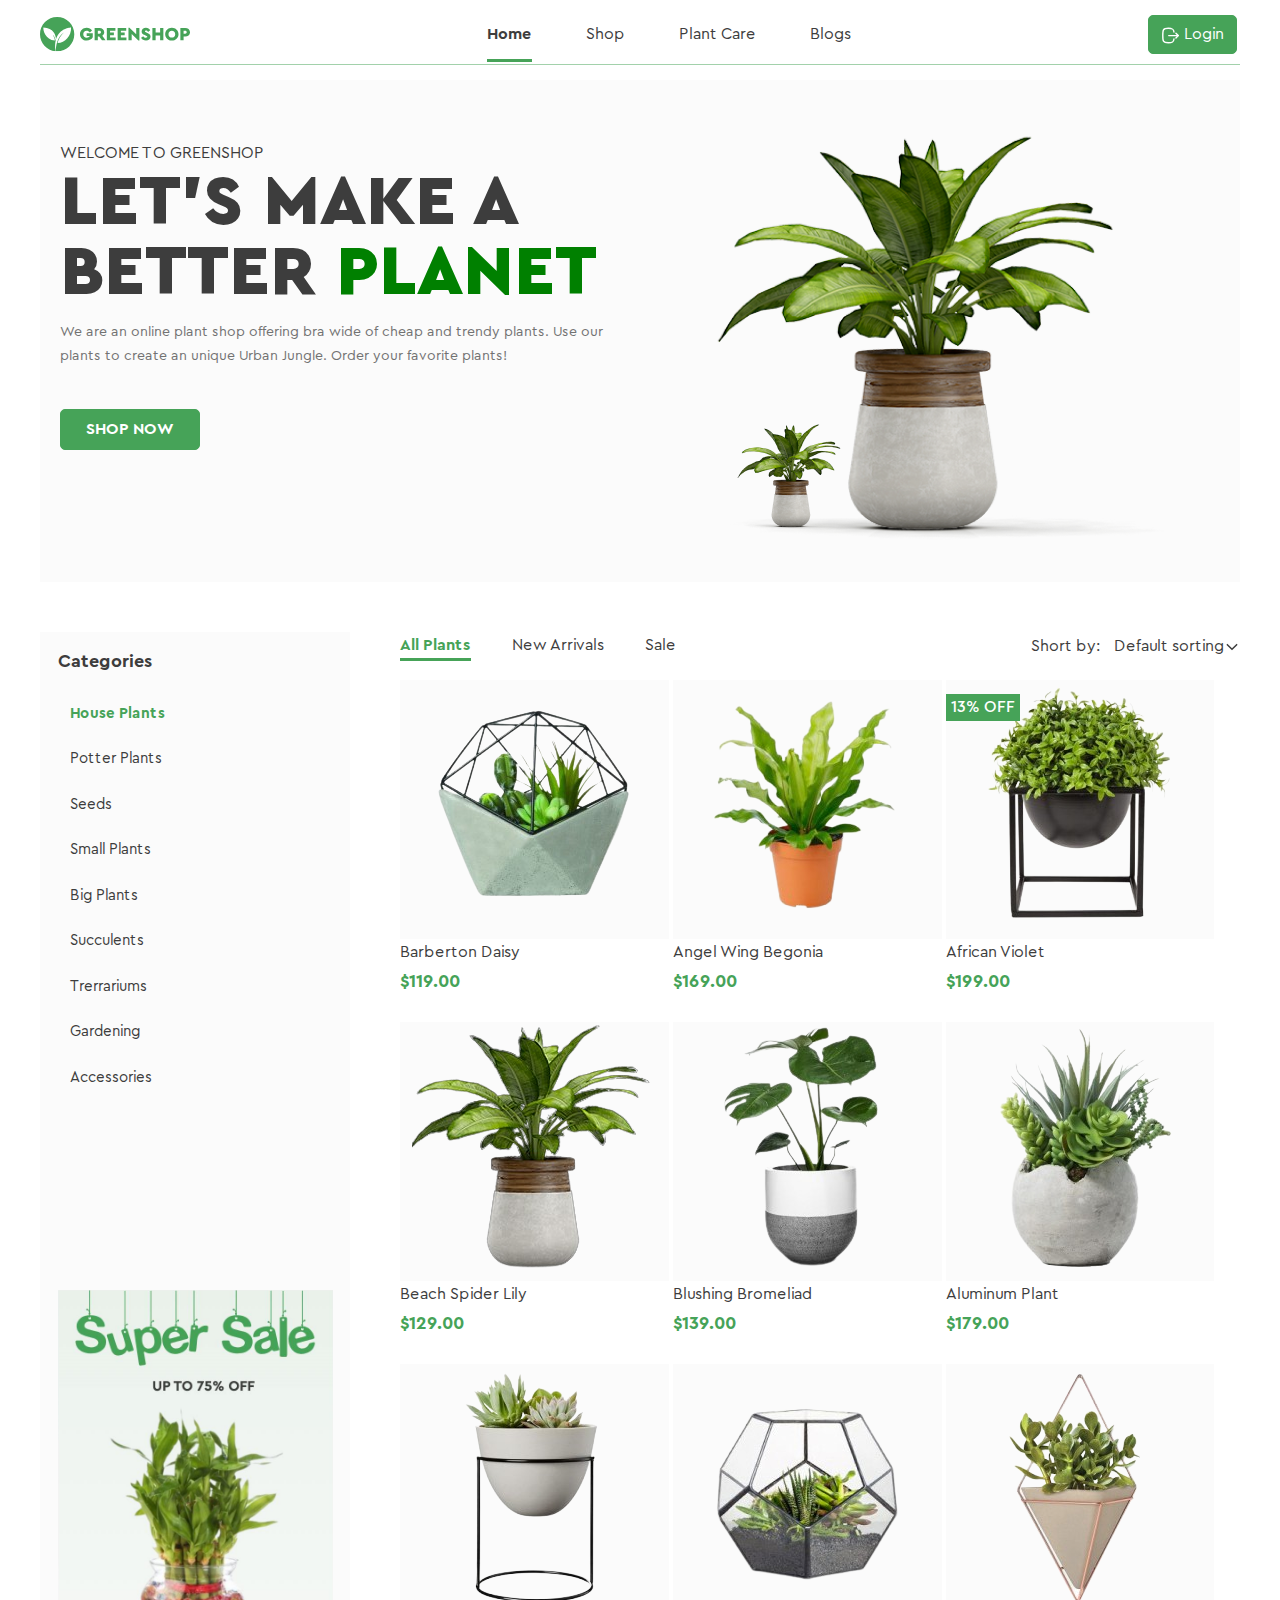
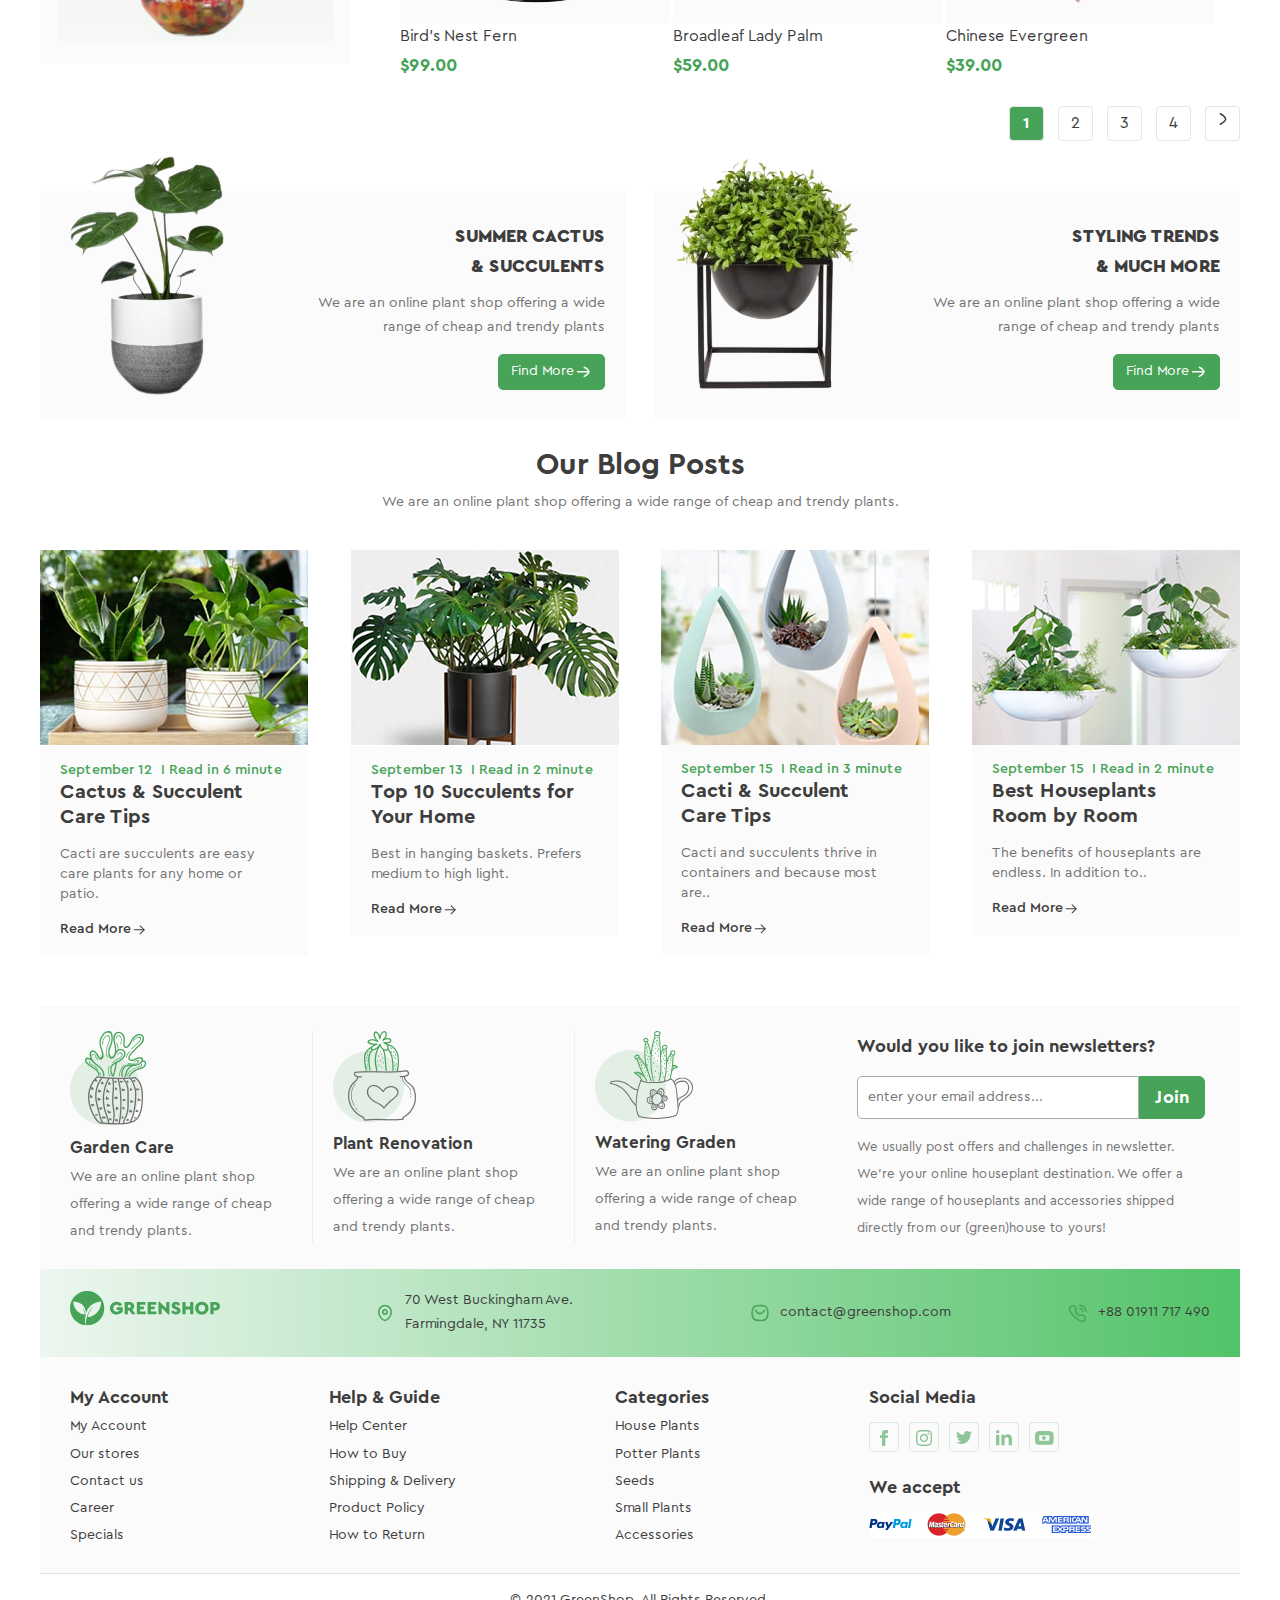
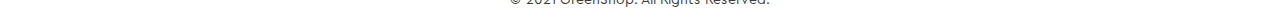
==== index.html @ d32ff9e6 "add footer" ====
<!DOCTYPE html>
<html lang="en">

<head>
    <meta charset="UTF-8" />
    <meta name="viewport" content="width=device-width, initial-scale=1.0" />
    <link rel="stylesheet" href="styles/reset.css">
    <link rel="stylesheet" href="styles/style.css">
    <title>Greenshop</title>
</head>

<body>
    <header class="header">
        <div class="container">
            <strong class="logo">
                <a href="/index.html"> <img src="/images/logo.svg" alt="greenshop logo" /> </a>
            </strong>
            <nav class="header__nav">
                <ul class="header__nav-list">
                    <li class="active header-nav__list-item"><a href="/index.html">Home</a></li>
                    <li class="header-nav__list-item"><a href="#">Shop</a></li>
                    <li class="header-nav__list-item">
                        <a href="#">Plant Care</a>
                        <ul class="header-nav__submenu">
                            <li class="header-nav__submenu-item"><a href="">Drainage</a></li>
                            <li class="header-nav__submenu-item"><a href="">Fungicides</a></li>
                            <li class="header-nav__submenu-item"><a href="">Fertilizer</a></li>
                            <li class="header-nav__submenu-item">
                                <a href="">Priming</a>
                                <ul class="header-nav__secondmenu">
                                    <li><a href="">Universal</a></li>
                                    <li><a href="">For Ficus</a></li>
                                    <li><a href="">For Cacti</a></li>
                                    <li><a href="">For Citrus</a></li>
                                    <li><a href="">For those in bloom</a></li>
                                    <li><a href="">For Orchids</a></li>
                                </ul>
                            </li>
                        </ul>
                    </li>
                    <li class="header-nav__list-item"><a href="#">Blogs</a></li>
                </ul>
            </nav>
            <span class="logout">
                <a href="#" class="btn">
                    <img src="/images/logout.svg" alt="Login" width="19" />
                    <span>Login</span>
                </a>
            </span>
        </div>
    </header>
    <main>
        <div class="container">
            <section class="banner">
                <div class="cont_banner">
                    <span class="welcome">WELCOME TO GREENSHOP</span>
                    <h1 class="planet"> Let’s Make a
                        Better <span> Planet </span></h1>
                    <p class="about">We are an online plant shop offering bra wide of cheap and trendy plants. Use our
                        plants to create an unique Urban
                        Jungle. Order your favorite plants!</p>
                    <a href="#" class="btn">SHOP NOW</a>
                </div>
                <div class="f-image">
                    <img class="flowers" src="/images/img-banner.png" alt="flowers">
                </div>
            </section>
         <section class="content-holder clearfix">
            <aside class="sidebar">
                <h4>Categories</h4>
                <ul class="sidebar__categories">
                    <li class="active"> <a href="#">House Plants</a></li>
                    <li><a href="#">Potter Plants</a></li>
                    <li><a href="#">Seeds</a></li>
                    <li><a href="#">Small Plants</a></li>
                    <li><a href="#">Big Plants</a></li>
                    <li><a href="#">Succulents</a></li>
                    <li><a href="#">Trerrariums</a></li>
                    <li><a href="#">Gardening</a></li>
                    <li><a href="#">Accessories</a></li>
                </ul>
                <div class="sidebar-img">
                    <img src="/images/aside-page.png" alt="">
                </div>
            </aside>
          <div class="production">
             <div class="goods-assort clearfix">
                <ul class="goods-assort__filter">
                    <li class="active"><a href="#">All Plants</a></li>
                    <li><a href="#">New Arrivals</a></li>
                    <li><a href="#">Sale</a></li>
                </ul>
                <div class="goods-assort__sorting">
                    <span class="goods-assort__sorting__title">Short by:</span>
                    <div class="goods-assort__select">
                        <span class="goods-assort__option">Default sorting</span>
                    </div>
                </div>
             </div>
             <ul class="goods__list">
                <li class="goods__item">
                    <div class="goods_img">
                        <a href="#"> <img src="/images/barberton.png" alt="Barberton Daisy"></a>
                        <div class="short_tabs_icon">
                            <a class="short_tabs_icon_img" href="#"><img src="/images/shopping.svg" alt=""></a>
                            <a class="short_tabs_icon_img" href="#"><img src="/images/heart.svg" alt=""></a>
                            <a class="short_tabs_icon_img" href="#"><img src="/images/glass.svg" alt=""></a>
                        </div>
                    </div>
                    <h5>Barberton Daisy</h5>
                    <span class="price">$119.00</span>
                </li>
                <li class="goods__item">
                    <div class="goods_img">
                        <a href="#"><img src="/images/begonia.png" alt="Angel Wing Begonia"></a>
                        <div class="short_tabs_icon">
                            <a class="short_tabs_icon_img" href="#"><img src="/images/shopping.svg" alt=""></a>
                            <a class="short_tabs_icon_img" href="#"><img src="/images/heart.svg" alt=""></a>
                            <a class="short_tabs_icon_img" href="#"><img src="/images/glass.svg" alt=""></a>
                        </div>
                    </div>
                    <h5>Angel Wing Begonia</h5>
                    <span class="price">$169.00</span>
                </li>
                <li class="goods__item">
                    <span class="info-sale">13% OFF</span>
                    <div class="goods_img">
                        <a href="#"><img src="/images/african-violet.png" alt="African Violet"></a>
                     <div class="short_tabs_icon">
                        <a class="short_tabs_icon_img" href="#"><img src="/images/shopping.svg" alt=""></a>
                        <a class="short_tabs_icon_img" href="#"><img src="/images/heart.svg" alt=""></a>
                        <a class="short_tabs_icon_img" href="#"><img src="/images/glass.svg" alt=""></a>
                     </div>
                    </div>
                    <h5>African Violet</h5>
                    <span class="price">$199.00</span>
                </li>
                <li class="goods__item">
                    <div class="goods_img">
                        <a href="#"><img src="/images/spider-lily.png" alt="Beach Spider Lily"></a>
                        <div class="short_tabs_icon">
                            <a class="short_tabs_icon_img" href="#"><img src="/images/shopping.svg" alt=""></a>
                            <a class="short_tabs_icon_img" href="#"><img src="/images/heart.svg" alt=""></a>
                            <a class="short_tabs_icon_img" href="#"><img src="/images/glass.svg" alt=""></a>
                        </div>
                    </div>
                    <h5>Beach Spider Lily</h5>
                    <span class="price">$129.00</span>
                </li>
                <li class="goods__item">
                    <div class="goods_img">
                        <a href="#"><img src="/images/blushing-bromeliad.png" alt="Blushing Bromeliad"></a>
                        <div class="short_tabs_icon">
                            <a class="short_tabs_icon_img" href="#"><img src="/images/shopping.svg" alt=""></a>
                            <a class="short_tabs_icon_img" href="#"><img src="/images/heart.svg" alt=""></a>
                            <a class="short_tabs_icon_img" href="#"><img src="/images/glass.svg" alt=""></a>
                        </div>
                    </div>
                    <h5>Blushing Bromeliad</h5>
                    <span class="price">$139.00</span>
                </li>
                <li class="goods__item">
                    <div class="goods_img">
                        <a href="#"><img src="/images/aluminum-plant.png" alt="Aluminum Plant"></a>
                        <div class="short_tabs_icon">
                            <a class="short_tabs_icon_img" href="#"><img src="/images/shopping.svg" alt=""></a>
                            <a class="short_tabs_icon_img" href="#"><img src="/images/heart.svg" alt=""></a>
                            <a class="short_tabs_icon_img" href="#"><img src="/images/glass.svg" alt=""></a>
                        </div>
                    </div>
                    <h5>Aluminum Plant</h5>
                    <span class="price">$179.00</span>
                </li>
                <li class="goods__item">
                    <div class="goods_img">
                        <a href="#"><img src="/images/nest-fern.png" alt="Bird's Nest Fern"></a>
                        <div class="short_tabs_icon">
                            <a class="short_tabs_icon_img" href="#"><img src="/images/shopping.svg" alt=""></a>
                            <a class="short_tabs_icon_img" href="#"><img src="/images/heart.svg" alt=""></a>
                            <a class="short_tabs_icon_img" href="#"><img src="/images/glass.svg" alt=""></a>
                        </div>
                    </div>
                    <h5>Bird's Nest Fern</h5>
                    <span class="price">$99.00</span>
                </li>
                <li class="goods__item">
                    <div class="goods_img">
                        <a href="#"><img src="/images/lady-palm.png" alt="Broadleaf Lady Palm"></a>
                        <div class="short_tabs_icon">
                            <a class="short_tabs_icon_img" href="#"><img src="/images/shopping.svg" alt=""></a>
                            <a class="short_tabs_icon_img" href="#"><img src="/images/heart.svg" alt=""></a>
                            <a class="short_tabs_icon_img" href="#"><img src="/images/glass.svg" alt=""></a>
                        </div>
                    </div>
                    <h5>Broadleaf Lady Palm</h5>
                    <span class="price">$59.00</span>
                </li>
                <li class="goods__item">
                    <div class="goods_img">
                        <a href="#"><img src="/images/evergreen.png" alt="Chinese Evergreen"></a>
                        <div class="short_tabs_icon">
                            <a class="short_tabs_icon_img" href="#"><img src="/images/shopping.svg" alt=""></a>
                            <a class="short_tabs_icon_img" href="#"><img src="/images/heart.svg" alt=""></a>
                            <a class="short_tabs_icon_img" href="#"><img src="/images/glass.svg" alt=""></a>
                        </div>
                    </div>
                    <h5>Chinese Evergreen</h5>
                    <span class="price">$39.00</span>
                </li>
             </ul>
             <ul class="pages-site">
                <li class="active"><a href="#">1</a></li>
                <li><a href="#">2</a></li>
                <li><a href="#">3</a></li>
                <li><a href="#">4</a></li>
                <li><a href="#">
                    <img src="/images/arrow-right.svg" alt="">
                </a></li>
             </ul>
          </div>
         </section>
         <div class="info_inner">
                <div class="info_item">
                    <div class="info_image">
                        <img src="/images/blushing-bromeliad.png" alt="">
                    </div>
                    <div class="info_item_content">
                        <h3 class="info_tittle">
                            Summer cactus & succulents
                        </h3>
                        <div class="info_text">
                            <p> We are an online plant shop offering a wide range of cheap and trendy plants</p>
                        </div>
                        <a href="#" class="btn">
                            <span>Find More</span>
                            <img src="/images/arrow-new-right.svg" alt="" width="18" />
                        </a>
                    </div>
                </div>
                <div class="info_item">
                    <div class="info_image">
                        <img src="/images/african-violet.png" alt="">
                    </div>
                    <div class="info_item_content">
                        <h3 class="info_tittle">
                            Styling Trends & much more
                        </h3>
                        <div class="info_text">
                            <p>We are an online plant shop offering a wide range of cheap and trendy plants</p>
                        </div>
                        <a href="#" class="btn">
                            <span>Find More  </span>
                            <img src="/images/arrow-new-right.svg" alt="" width="18" />
                        </a>
                    </div>
                </div>
         </div>
         <section class="blog">
            <div class="blog_inner">
                <h4 class="blog_tittle">Our Blog Posts</h4>
                <p class="blog_text">We are an online plant shop offering a wide range of cheap and trendy plants.</p>
                <div class="blog_body">
                    <div class="body_blog_item">
                        <div class="body_blog_image">
                            <img src="/images/blog-1.jpg" alt="">
                        </div>
                     <div class="body-blog_box">
                        <div class="body-blog_time">
                            <span class="body-blog_date">September 12</span>
                            <span class="body-blog_read">I Read in 6 minute</span>
                        </div>
                        <h4 class="body-blog_tittle">Cactus & Succulent
                            Care Tips</h4>
                        <p class="body-blog_text">Cacti are succulents are easy care plants for any home or patio.</p>
                        <div class="body-blog-link"><a class="body-blog_link" href="#"> <span> Read More <img src="/images/arrow-new-r2.svg" alt=""></span></a></div>
                     </div>
                    </div>
                    <div class="body_blog_item">
                        <div class="body_blog_image">
                            <img src="/images/blog-2.jpg" alt="">
                        </div>
                        <div class="body-blog_box">
                            <div class="body-blog_time">
                                <span class="body-blog_date">September 13</span>
                                <span class="body-blog_read">I Read in 2 minute</span>
                            </div>
                            <h4 class="body-blog_tittle">Top 10 Succulents for
                                Your Home</h4>
                            <p class="body-blog_text">Best in hanging baskets. Prefers medium to high light.</p>
                            <div class="body-blog-link"><a class="body-blog_link" href="#"> <span> Read More <img src="/images/arrow-new-r2.svg" alt=""></span></a></div>
                        </div>
                    </div>
                    <div class="body_blog_item">
                        <div class="body_blog_image">
                            <img src="/images/blog-3.jpg" alt="">
                        </div>
                        <div class="body-blog_box">
                            <div class="body-blog_time">
                                <span class="body-blog_date">September 15</span>
                                <span class="body-blog_read">I Read in 3 minute</span>
                            </div>
                            <h4 class="body-blog_tittle">Cacti & Succulent
                                Care Tips</h4>
                            <p class="body-blog_text">Cacti and succulents thrive in containers and because most are..</p>
                            <div class="body-blog-link"><a class="body-blog_link" href="#"> <span> Read More <img src="/images/arrow-new-r2.svg" alt=""></span></a></div>
                        </div>
                    </div>
                    <div class="body_blog_item">
                        <div class="body_blog_image">
                            <img src="/images/blog-4.jpg" alt="">
                        </div>
                        <div class="body-blog_box">
                            <div class="body-blog_time">
                                <span class="body-blog_date">September 15</span>
                                <span class="body-blog_read">I Read in 2 minute</span>
                            </div>
                            <h4 class="body-blog_tittle">Best Houseplants
                                Room by Room</h4>
                            <p class="body-blog_text">The benefits of houseplants are endless. In addition to..</p>
                            <div class="body-blog-link"><a class="body-blog_link" href="#"> <span> Read More <img src="/images/arrow-new-r2.svg" alt=""></span></a></div>
                        </div>
                    </div>
                </div>
            </div>
         </section>
        </div>
   </main>
   <footer class="footer">
    <div class="container">
        <div class="footer_first_blog">
            <div class="footer_first_item">
                <div class="foot_img_block">
                    <img src="/images/cac.png" alt="">
                </div>
                <h3>Garden Care</h3>
                <span>We are an online plant shop offering a wide range of cheap and trendy plants.</span>
            </div>
            <div class="footer_first_item">
                <div class="foot_img_block">
                    <img src="/images/group.png" alt="">
                </div>
                <h3>Plant Renovation</h3>
                <span>We are an online plant shop offering a wide range of cheap and trendy plants.</span>
            </div>
            <div class="footer_first_item">
                <div class="foot_img_block">
                    <img src="/images/ananas.svg" alt="">
                </div>
                <h3>Watering Graden</h3>
                <span>We are an online plant shop offering a wide range of cheap and trendy plants.</span>
            </div>
            <form class="subscribe_form" action="#">
                <h3>Would you like to join newsletters?</h3>
                <div class="email">
                    <input type="email" placeholder="enter your email address..." >
                    <a href="#" class="btn_join">Join</a>
                </div>
                <span>We usually post offers and challenges in newsletter. We’re your online houseplant destination. We offer a wide range of
                houseplants and accessories shipped directly from our (green)house to yours!</span>
            </form>
        </div>
        <div class="footer_second_blog">
            <ul class="contact_list">
                <li class="contact_list_item">
                    <a href="#"><img src="/images/logo.svg" alt=""></a>
                </li>
                <li class="contact_list_item">
                    <img src="/images/icon_geo.svg" alt="">
                    <address>70 West Buckingham Ave.
                    Farmingdale, NY 11735</address>
                </li>
                <li class="contact_list_item">
                    <img src="/images/message.svg" alt="">
                    <a href="mailto:contact@greenshop.com">contact@greenshop.com</a>
                </li>
                <li class="contact_list_item">
                    <img src="/images/calling.svg" alt="">
                    <a href="tel:+8801911717490">+88 01911 717 490</a>
                </li>
            </ul>
        </div>
        <div class="footer_third_blog">
            <ul class="footer_second_item">
                <li class="third_li"><h3>My Account</h3></li>
                <li class="third_li"><a href="#">My Account</a></li>
                <li class="third_li"><a href="#">Our stores</a></li>
                <li class="third_li"><a href="#">Contact us</a></li>
                <li class="third_li"><a href="#">Career</a></li>
                <li class="third_li"><a href="#">Specials</a></li>
            </ul>
            <ul class="footer_second_item">
                <li class="third_li">
                    <h3>Help & Guide</h3>
                </li>
                <li class="third_li"><a href="#">Help Center</a></li>
                <li class="third_li"><a href="#">How to Buy</a></li>
                <li class="third_li"><a href="#">Shipping & Delivery</a></li>
                <li class="third_li"><a href="#">Product Policy</a></li>
                <li class="third_li"><a href="#">How to Return</a></li>
            </ul>
            <ul class="footer_second_item">
                <li class="third_li">
                    <h3>Categories</h3>
                </li>
                <li class="third_li"><a href="#">House Plants</a></li>
                <li class="third_li"><a href="#">Potter Plants</a></li>
                <li class="third_li"><a href="#">Seeds</a></li>
                <li class="third_li"><a href="#">Small Plants</a></li>
                <li class="third_li"><a href="#">Accessories</a></li>
            </ul>
            <ul class="footer_second_item">
                <li class="third_li">
                    <h3>Social Media</h3>
                </li>
                 <div class="social_icon">
                    <a class="social_icon_img" href="#"><img src="/images/facebook.svg" alt=""></a>
                    <a class="social_icon_img" href="#"><img src="/images/instagram.svg" alt=""></a>
                    <a class="social_icon_img" href="#"><img src="/images/twitter.svg" alt=""></a>
                    <a class="social_icon_img" href="#"><img src="/images/linkedin.svg" alt=""></a>
                    <a class="social_icon_img" href="#"><img src="/images/union.svg" alt=""></a>
                 </div>
                <li class="third_li"><h3>We accept</h3></li>
                <li class="third_li"><img src="/images/pay.png" alt=""></li>
            </ul>
        </div>
        <div class="copyright">
            <span>© 2021 GreenShop. All Rights Reserved.</span>

        </div>
    </div>
   </footer>
</body>

</html>
---- styles/style.css ----
@font-face {
    font-family: 'Cera Pro';
    src: url('../fonts/CeraPro-Regular.woff2') format('woff2');
    font-weight: normal;
    font-style: normal;
}

@font-face {
    font-family: 'Cera Pro';
    src: url('../fonts/CeraPro-RegularItalic.woff2') format('woff2');
    font-weight: normal;
    font-style: italic;
}

@font-face {
    font-family: 'Cera Pro';
    src: url('../fonts/CeraPro-Bold.woff2') format('woff2');
    font-weight: 700;
    font-style: normal;
}

@font-face {
    font-family: 'Cera Pro';
    src: url('../fonts/CeraPro-BoldItalic.woff2') format('woff2');
    font-weight: 700;
    font-style: italic;
}

@font-face {
    font-family: 'Cera Pro';
    src: url('../fonts/CeraPro-Black.woff2') format('woff2');
    font-weight: 900;
    font-style: normal;
}

@font-face {
    font-family: 'Cera Pro';
    src: url('../fonts/CeraPro-BlackItalic.woff2') format('woff2');
    font-weight: 900;
    font-style: italic;
}

@font-face {
    font-family: 'Cera Pro';
    src: url('../fonts/CeraPro-Light.woff2') format('woff2');
    font-weight: 300;
    font-style: normal;
}

@font-face {
    font-family: 'Cera Pro';
    src: url('../fonts/CeraPro-LightItalic.woff2') format('woff2');
    font-weight: 300;
    font-style: italic;
}

@font-face {
    font-family: 'Cera Pro';
    src: url('../fonts/CeraPro-Thin.woff2') format('woff2');
    font-weight: 100;
    font-style: normal;
}

@font-face {
    font-family: 'Cera Pro';
    src: url('../fonts/CeraPro-ThinItalic.woff2') format('woff2');
    font-weight: 100;
    font-style: italic;
}

@font-face {
    font-family: 'Cera Pro';
    src: url('../fonts/CeraPro-Medium.woff2') format('woff2');
    font-weight: 600;
    font-style: normal;
}

@font-face {
    font-family: 'Cera Pro';
    src: url('../fonts/CeraPro-MediumItalic.woff2') format('woff2');
    font-weight: 600;
    font-style: italic;
}

body {
    font-family: 'Cera Pro', sans-serif;
    color: #3D3D3D;
    font-size: 16px;
    line-height: 1.7;
}


ul {
    list-style-type: none;
}

.container {
    max-width: 1200px;
    margin: 0 auto;
}

.header .container {
    padding: 10px 0;
    border-bottom: solid 0.3px rgba(70, 163, 88, 0.5);
    padding-bottom: 10px;
}

.clearfix:after {
    content: '';
    display: block;
    clear: both;
}

.btn {
    display: inline-block;
    padding: 5px 12px;
    color: #fff;
    background: #46A358;
    border-radius: 5px;
    text-decoration: none;
    border: 1px solid #46A358;
    text-align: center;
    font-weight: 500;
}

.btn:hover {
    background: #fff;
    color: #46A358;
}


.header {
    font-size: 0;
    padding: 5px;
    margin-bottom: 10px;
}

.header .logo,
.header__nav,
.btn {
    display: inline-block;
    vertical-align: middle;
    font-size: 16px;
    text-align: center;
}

.header__nav-list {
    padding: 0;
    margin: 0;
}

.logo {
    width: 150px;
    height: 35px;
}

.header__nav {
    width: calc(100% - 242px);
}

.header__nav-list {
    text-align: center;
}

.header__nav-list li {
    display: inline-block;
    margin: 0 25px;
}

.header__nav-list a {
    text-decoration: none;
    color: #3D3D3D;
    padding-bottom: 24px;
    position: relative;
}


.header__nav-list li.active a:after,
.header__nav-list>li:hover>a:after {
    content: "";
    width: 100%;
    height: 3px;
    background: #46A358;
    position: absolute;
    left: 0;
    right: 0;
    bottom: 4px;
}


.header-nav__list-item:hover .header-nav__submenu {
    display: block;
}

.header-nav__submenu a {
    padding: 10px 15px;
    display: block;
    color: #3D3D3D;
    font-size: 16px;
    font-weight: 400;
    text-decoration: none;
}

.header-nav__submenu a:hover {
    background-color: #1A712A;
    color: #fff;
    font-size: 16px;
    font-weight: 700;
}

.header-nav__list-item {
    position: relative;
}

.header-nav__submenu-item {
    width: 188px;
    text-align: left;
}

.header-nav__submenu-item:has(ul)>a {
    position: relative;
}

.header-nav__submenu-item:has(ul)>a:after{
    content: url("../images/frame.svg");
    position: absolute;
    top: 5px;
    right: 10px;
    font-size: 25px;
    line-height: 1;  
}



.header-nav__list li:hover .header-nav__submenu,
.header-nav__submenu-item:hover .header-nav__secondmenu {
    display: block;
}

.header-nav__submenu {
    position: absolute;
    display: none;
    transform: translateX(-50%);
    padding-top: 34px;
    left: 20px;
}

.header-nav__submenu a {
    padding: 8px 14px;
    display: block;
    background:#EDF6EE;
}

.header-nav__secondmenu {
    padding: 0;
    position: absolute;
    left: 230px;
    top: 34px;
    display: none;
}

.header-nav__secondmenu li a {
    width: 178px;
}

.active a {
    font-weight: 700;
}

.goods-assort__filter .active a,
.goods-assort__filter a:hover {
    border-bottom: solid 3px #46A358;
    padding-bottom: 5px;
}

.banner {
    background: #FBFBFB;
    padding: 10px;
    font-size: 14px;
    margin-bottom: 50px;
}

.cont_banner,
.f-image {
    display: inline-block;
    vertical-align: top;
}

.about {
    max-width: 570px;
    margin-bottom: 40px;
    color: #727272;
}

.welcome {
    font-size: 16px;
}

.planet {
    font-size: 70px;
    text-transform: uppercase;
    font-weight: 900;
    line-height: 1;
    margin: 0;
}

.banner .btn {
    text-transform: uppercase;
    padding: 6px 10px;
    min-width: 140px;
    font-weight: 700;
}

.f-image {
    max-width: 550px;
    padding: 10px;
    border: 3px;
}

.cont_banner {
    max-width: 600px;
    padding: 10px;
    vertical-align: top;
    margin-top: 40px;
}

.flowers {
    padding: 3px;
    margin: 3px;
    vertical-align: middle;
}

.planet span {
    color: green;
}


.logout img {
    vertical-align: middle;
}

.sidebar {
    float: left;
    width: 310px;
    padding: 14px 18px;
    font-size: 15px;
    background-color: #FBFBFB;
}

.sidebar h4 {
    margin-top: 0;
    font-size: 18px;
}

.sidebar__categories {
    padding: 0 0 0 12px;
    margin: 0;
}

.sidebar__categories .active {
    color: #46A358;
    font-weight: 700;
}

.sidebar__categories li {
    margin-bottom: 20px;
}

.sidebar__categories a {
    text-decoration: none;
    color: inherit;
    border-bottom: inherit;
}

.sidebar__categories a:hover {
    color: #46A358;
}

.sidebar-img{
    text-align: center;
    margin-top: 200px;
}

.sidebar-img img {
    max-width: 275px;
}

.sidebar + .production{
    float: right;
    width: calc(100% - 310px);
    padding-left: 50px;
}

.goods-assort {
    margin-bottom: 20px;
}

.goods-assort__filter {
    padding: 0;
    margin: 0;
    float: left;
}

.goods-assort__filter li {
    display: inline-block;
    margin-right: 37px;
}

.goods-assort__filter li.active {
    font-weight: 700;
    color: #46A358;
}

.goods-assort__filter a:hover {
    color: #46A358;
}

.goods-assort__filter a {
    text-decoration: none;
    color: inherit;
}

.goods-assort__sorting {
    float: right;
}

.goods-assort__sorting__title,
.goods-assort__select {
    display: inline-block;
    vertical-align: middle;
}

.goods-assort__sorting__title {
    margin-right: 10px;
}

.goods-assort__option:after {
    content: '';
    display: inline-block;
    width: 16px;
    height: 16px;
    background: url(../images/arrow-down.svg);
    vertical-align: middle;
}

.goods__list {
    margin: 0 ;
    padding: 0;
}

.goods__item {
    width: 32%;
    display: inline-block;
    margin-bottom: 25px;
    position: relative;
}

.goods__item :hover .short_tabs_icon_img {
    display: block;
}

.short_tabs_icon {
    display: flex;
    justify-content: center;
    align-items: center;
    gap: 10px;
    width: 100%;
    position: absolute;
    top: 223px;
    left: 0;

}

.goods__item .goods_img:hover:before {
    content: "";
    width: 100%;
    height: 1px;
    background: #46A358;
    position: absolute;
    left: 0;
    right: 0;
    top: 0;
}


.short_tabs_icon_img {
    height: 30px;
    padding: 5px;
    background-color: #fff;
    border-radius: 4px;
    display: none;
}

.short_tabs_icon_img img:hover {
    opacity: 0.6;
}

.info-sale {
    padding: 0 5px;
    color: #FFFFFF;
    background:#46A358;
    position: absolute;
    left: 0;
    font-size: 16px;
    font-weight: 600;
    top: 14px;
}


.goods_img {
    background: #FBFBFB;
    text-align: center;
}

.goods__item h5 {
    margin: 0;
    font-weight: 400;
    font-size: 16px;
}

.price {
    font-size: 18px;
    font-weight: 700;
    color: #46A358;
}

.pages-site {
    list-style-type: none;
    margin: 0;
    padding: 0;
    float: right;
    margin-bottom: 50px;
}

.pages-site li {
    margin-left: 10px;
    display: inline-block;
    text-align: center;
}

.pages-site a {
    width: 35px;
    height: 35px;
    display: inline-block;
    border-radius: 4px;
    border: 1px solid #e5e5e5;
    padding-top: 3px;
    text-decoration: none;
    color: inherit;
}

.pages-site li.active a,
.pages-site a:hover {
    background: #46A358;
    color: #fff;
}


.info_inner {
    display: flex;
    justify-content: space-between;
    gap: 0 30px;
    margin-bottom: 20px;
}


.info_item {
    display: flex;
    flex-grow: 1;
    flex-shrink: 1;
    flex-basis: 50%;
    justify-content: flex-end;
    background-color: #FBFBFB;
    padding: 10px 20px;
}

.info_image {
    margin-top: -50px;
    left: 0;
}

.info_item_content {
    display: flex;
    flex-direction: column;
    align-items: flex-end;
    flex: 0 0 60%;
    text-align: right;
    justify-content: center;
}

.info_tittle {
    max-width: 150px;
    font-weight: 900;
    font-size: 18px;
    text-transform: uppercase;
    margin: 0 0 10px 0;
}

.info_text {
    margin: 0 0 15px 0;
    font-size: 14px;
    color: #727272;
    max-width: 300px;
}

.info_text p {
    margin: 0;
}

.info_item a {
    display: flex;
    justify-content: center;
    font-size: 14px;
}

.blog {
    font-size: 14px;
    color: #727272;
}

.blog_inner {
    text-align: center;
}

.blog_tittle {
    font-size: 30px;
    font-weight: 700;
    color: #3d3d3d;
    margin: 0;
}

.body_blog_image {
    line-height: 0;
}

.blog_text {
    margin: 0 0 35px;
}


.blog_body {
    display: flex;
    justify-content: space-between;
    gap: 0 30px;
    margin-bottom: 50px;
}

.body-blog_box {
    padding: 14px 20px;
    background-color: #fbfbfb;
    text-align: left;
}

.body-blog_time {
    font-weight: 600;
    font-size: 14px;
    line-height: 20px;
    color: #46a358;
    display: flex;
    gap: 0 8px;
    margin: 0;
}

.body_blog_item {
   max-width: 25%;
}

.body-blog_tittle {
    max-width: 210px;
    margin: 0;
    font-weight: 700;
    font-size: 20px;
    line-height: 25px;
    color: #3d3d3d;
}

.body-blog_text {
    line-height: 20px;
    max-width: 224px;
}

.body-blog_link {
    font-weight: 600;
    font-size: 14px;
    color: #3d3d3d;
    text-decoration: none;
}

.body-blog_box a:hover {
    color: #46A358;
}

.body-blog-link a span {
    display: inline-flex;
    align-items: center;
}

.footer_first_blog {
    background: #FBFBFB;
    width: 100%;
    display: flex;
    justify-content: space-between;
    padding: 25px 30px;
    gap: 0 20px;
}

.footer_first_item {
   max-width: 23%;
   padding-right: 20px;
}

.foot_img_block {
    width: 84px;
    background-image: url(/images/ellipse.png);
    background-repeat: no-repeat;
    background-size: 85%;
    background-position: 0 75%;
}

.foot_img_block img {
    padding-left: 15px;
    bottom: 0;
}

.footer_first_blog h3 {
    margin: 0;
    font-size: 17px;
    font-weight: 700;
    color: #3D3D3D;
}

.footer_first_blog span {
    font-size: 14px;
    font-weight: 400;
    color: #727272;
}

.footer_first_item:not(:last-of-type) {
    border-right: 1px solid #46A3581A;
}

.subscribe_form{
    max-width: 31%;
}

.subscribe_form h3 {
    margin-bottom: 15px;
    font-size: 18px;
}

.email {
    display:flex;
    align-items: center;
    margin-bottom: 14px;
}

.email input{
    border: 1px solid #ACACAC;
    border-radius: 5px 0 0 5px;;
    padding: 12px 10px;
    width: 80%;
    color: #ACACAC;
    font-weight: 400;
    font-size: 14px;
}

.btn_join {
    font-weight: 700;
    font-size: 18px;
    color: #fff;
    background-color: #46a358;
    border-radius: 0 6px 6px 0;
    padding: 5px 15px;
    border: 1px solid #46A358;
    text-decoration: none;
}

.btn_join:hover {
    background: #fff;
    color: #46A358;
}

.subscribe_form span {
    font-size: 13px;
    color: #727272;
}

.footer_second_blog {
    background: linear-gradient(to right, #EDF6EF, #52C368);
    width: 100%;
    display: flex;
    justify-content: space-between;
    padding: 20px 30px;
    gap: 0 20px;
}

.contact_list {
    display: flex;
    justify-content: space-between;
    gap: 50px;
    margin: 0;
    width: 100%;
    padding: 0;
}

.contact_list_item{
    display: flex;
    justify-content: center;
    align-items: center;
    font-size: 14px;
    font-weight: 400;
    max-width: 25%;
    font-style: normal ;
    color: #3D3D3D;
}

.contact_list_item address {
    font-style: normal;
    max-width: 70%;
}

.contact_list_item img{
    margin-right: 10px;
}

.contact_list_item a {
    color: #3D3D3D;
    text-decoration: none;
}

.footer_third_blog {
    background: #FBFBFB;
    width: 100%;
    display: flex;
    justify-content: flex-start;
    padding: 25px 30px;
    gap: 0 14%;
    border-bottom: solid 1px #46A35833
}

.footer_second_item{
    padding: 0;
    margin: 0;
    max-width: 23%;
}

.third_li h3 {
    margin: 0;
    font-size: 18px;
    font-weight: 700;
    color: #3D3D3D;
}

.third_li a {
    text-decoration: none;
    color: #3D3D3D;
    font-size: 14px;
    font-weight: 400;
}

.third_li a:hover {
    color: #46A358;
}

.third_li img{
    margin-top: 10px;
}


.social_icon {
    display: flex;
    justify-content: flex-start;
    margin: 10px 0 20px 0;
    gap: 10px;
}

.social_icon_img {
    width: 30px;
    text-align: center;
    padding: 0 5px;
    border-radius: 4px;
    border: 1px solid #46A35833;
}

.social_icon_img img{
    vertical-align: middle;
}


.social_icon_img:hover {
    opacity: 0.6;
}

.copyright {
    margin: 15px;
    font-size: 14px;
    text-align: center;
}
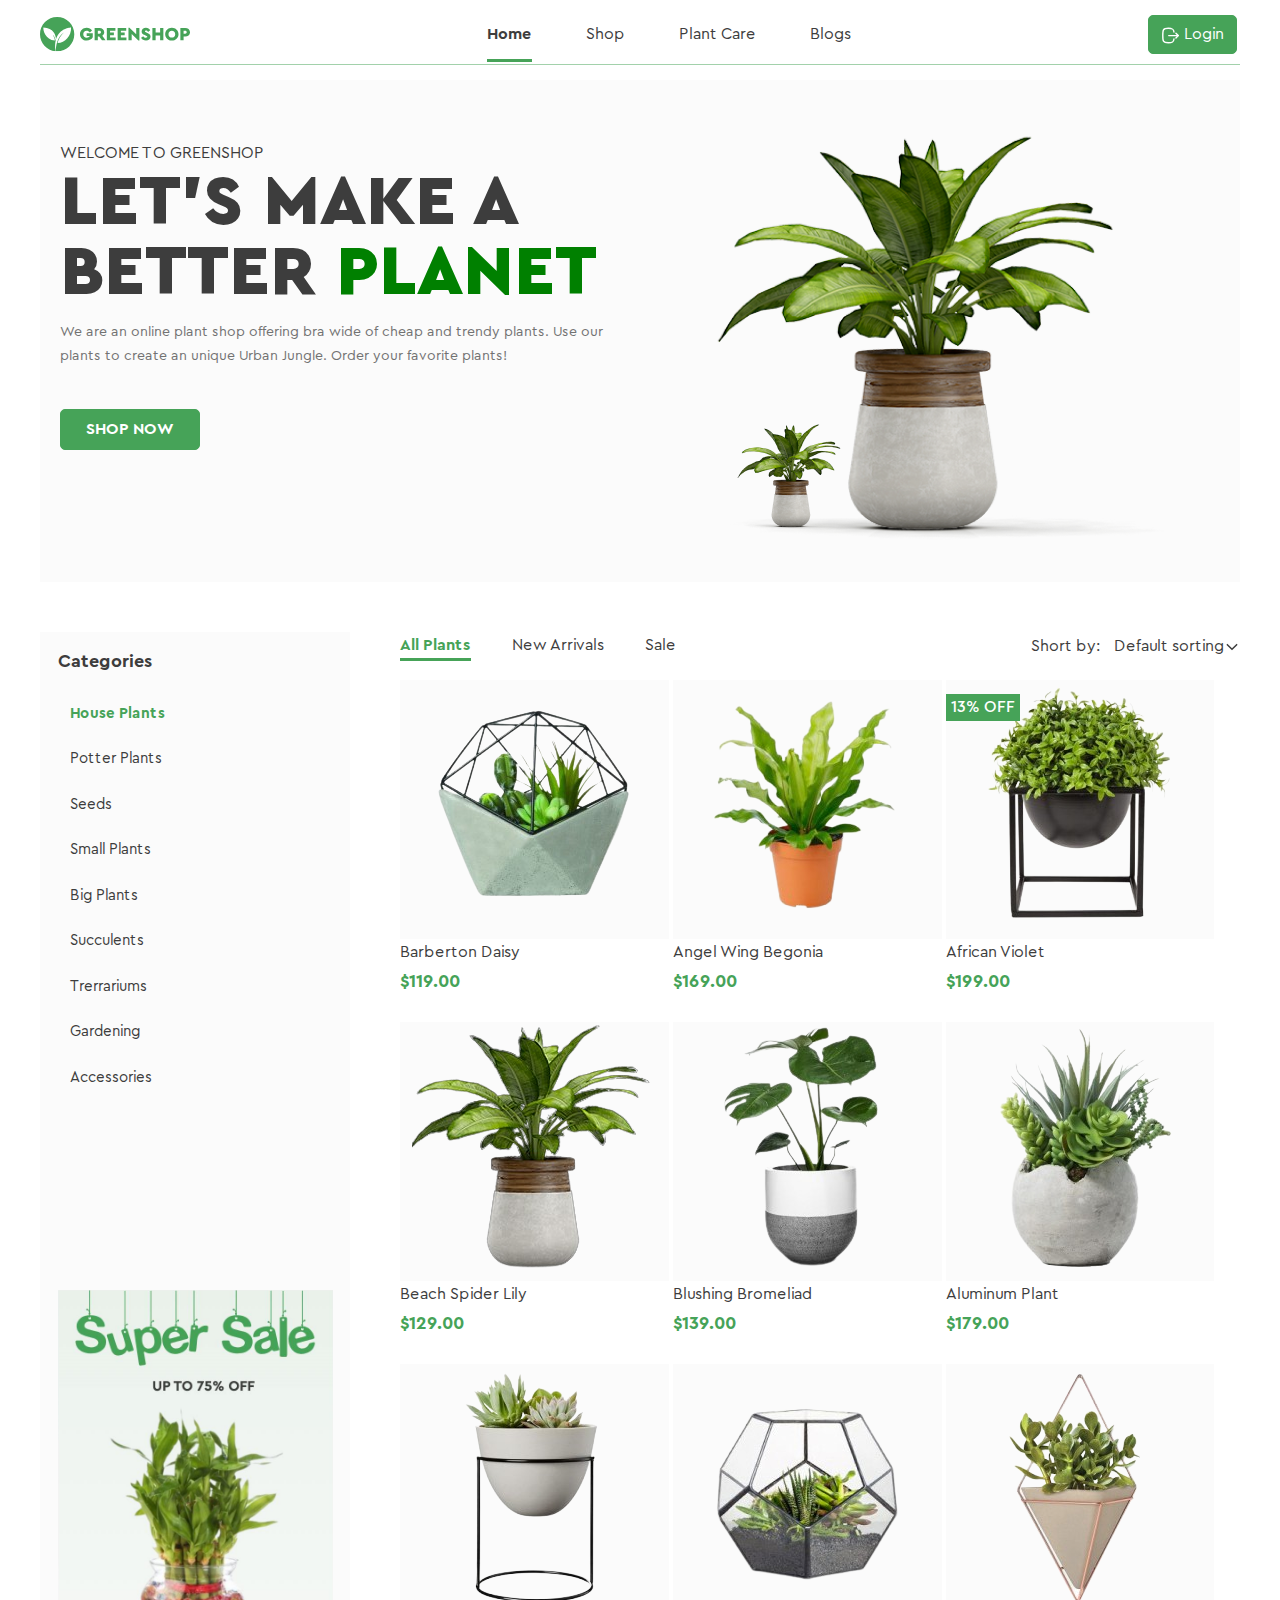
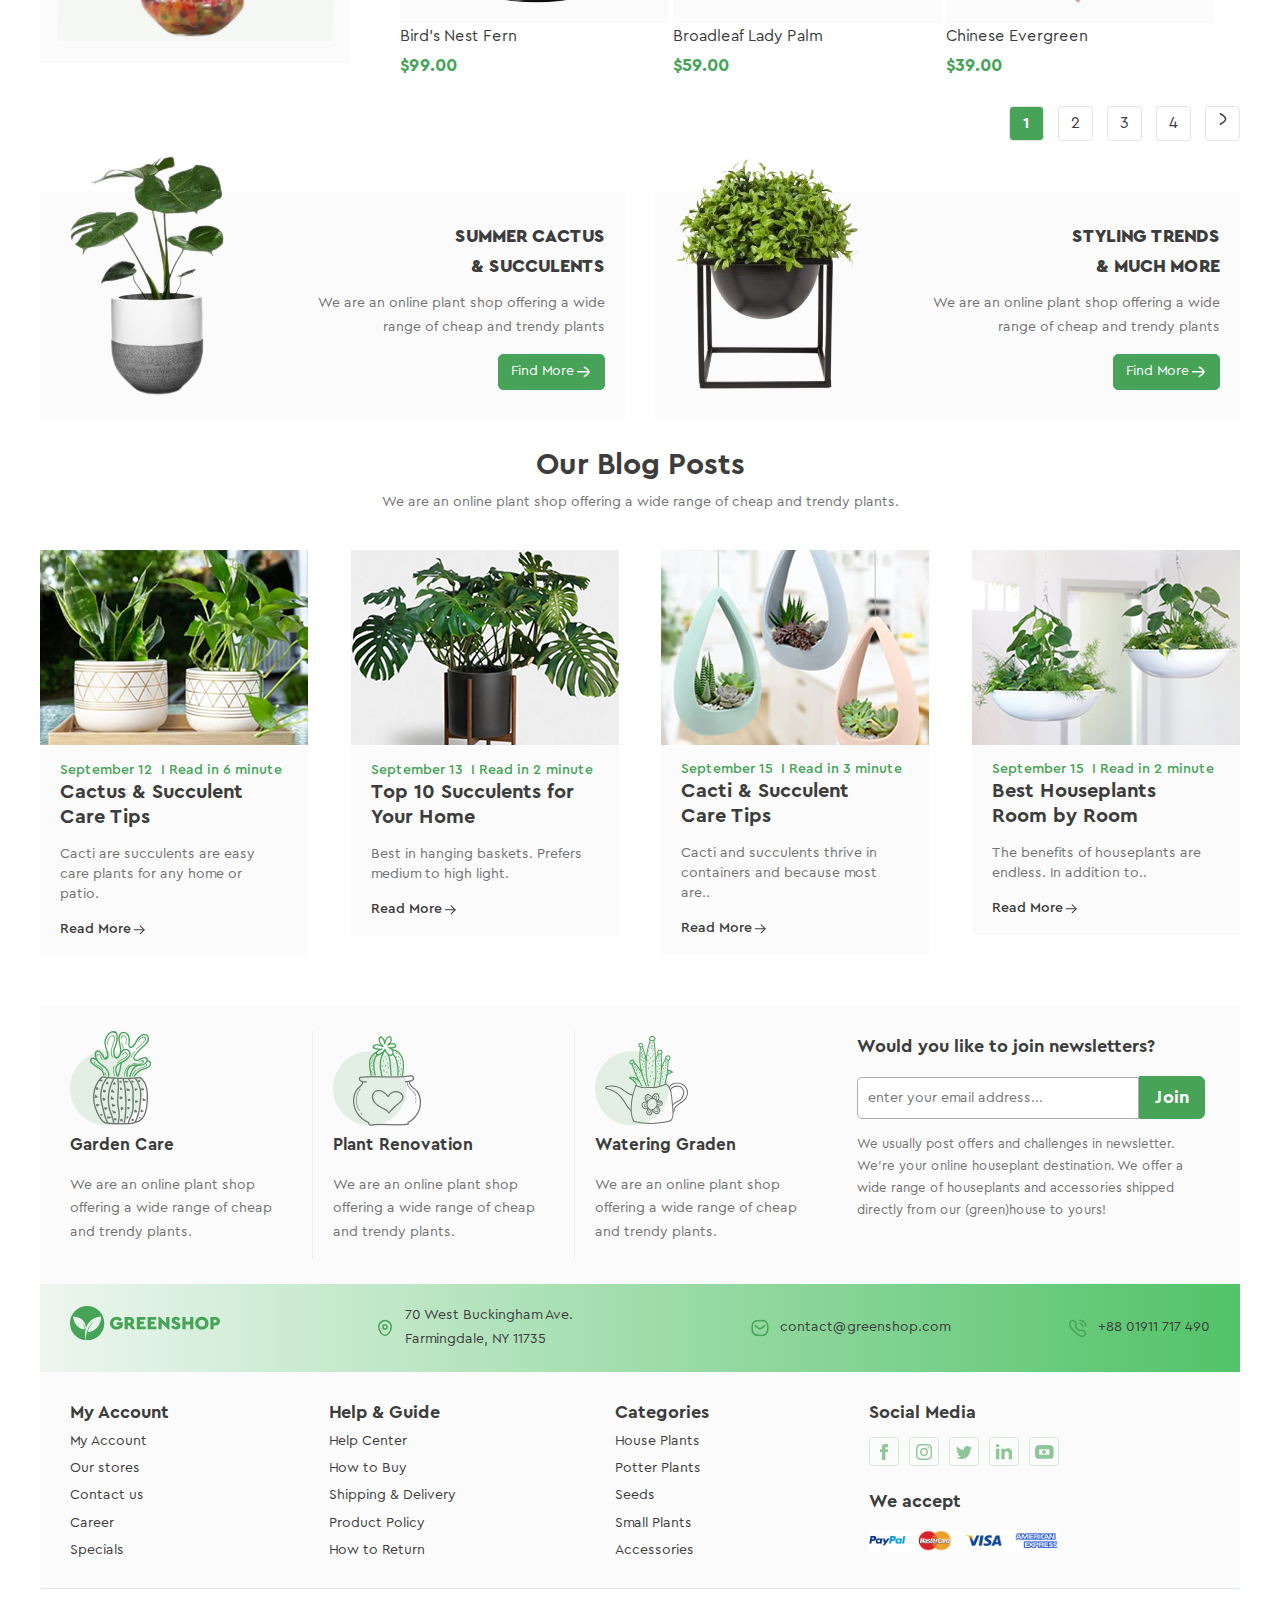
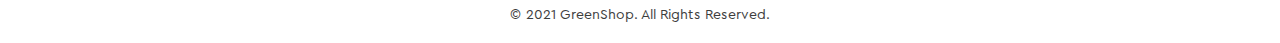
==== commit 4a4d975a: "add new style and html" ====
--- a/index.html
+++ b/index.html
@@ -250,7 +250,7 @@
                         </div>
                         <a href="#" class="btn">
                             <span>Find More  </span>
-                            <img src="/images/arrow-new-right.svg" alt="" width="18" />
+                            <img src="/images/arrow-new-right.svg" alt="" width="18"/>
                         </a>
                     </div>
                 </div>
@@ -329,34 +329,25 @@
     <div class="container">
         <div class="footer_first_blog">
             <div class="footer_first_item">
-                <div class="foot_img_block">
-                    <img src="/images/cac.png" alt="">
-                </div>
                 <h3>Garden Care</h3>
-                <span>We are an online plant shop offering a wide range of cheap and trendy plants.</span>
+                <p>We are an online plant shop offering a wide range of cheap and trendy plants.</p>
             </div>
             <div class="footer_first_item">
-                <div class="foot_img_block">
-                    <img src="/images/group.png" alt="">
-                </div>
                 <h3>Plant Renovation</h3>
-                <span>We are an online plant shop offering a wide range of cheap and trendy plants.</span>
+                <p>We are an online plant shop offering a wide range of cheap and trendy plants.</p>
             </div>
             <div class="footer_first_item">
-                <div class="foot_img_block">
-                    <img src="/images/ananas.svg" alt="">
-                </div>
                 <h3>Watering Graden</h3>
-                <span>We are an online plant shop offering a wide range of cheap and trendy plants.</span>
+                <p>We are an online plant shop offering a wide range of cheap and trendy plants.</p>
             </div>
             <form class="subscribe_form" action="#">
                 <h3>Would you like to join newsletters?</h3>
                 <div class="email">
                     <input type="email" placeholder="enter your email address..." >
-                    <a href="#" class="btn_join">Join</a>
-                </div>
-                <span>We usually post offers and challenges in newsletter. We’re your online houseplant destination. We offer a wide range of
-                houseplants and accessories shipped directly from our (green)house to yours!</span>
+                    <button class="btn_join" type="submit" class="btn_join">Join</button>
+                </div>
+                <p>We usually post offers and challenges in newsletter. We’re your online houseplant destination. We offer a wide range of
+                houseplants and accessories shipped directly from our (green)house to yours!</p>
             </form>
         </div>
         <div class="footer_second_blog">
@@ -366,8 +357,8 @@
                 </li>
                 <li class="contact_list_item">
                     <img src="/images/icon_geo.svg" alt="">
-                    <address>70 West Buckingham Ave.
-                    Farmingdale, NY 11735</address>
+                    <address><a href="">70 West Buckingham Ave.
+                    Farmingdale, NY 11735</a></address>
                 </li>
                 <li class="contact_list_item">
                     <img src="/images/message.svg" alt="">
@@ -379,15 +370,15 @@
                 </li>
             </ul>
         </div>
-        <div class="footer_third_blog">
-            <ul class="footer_second_item">
+        <nav class="footer_third_blog">
+             <ul class="footer_second_item">
                 <li class="third_li"><h3>My Account</h3></li>
                 <li class="third_li"><a href="#">My Account</a></li>
                 <li class="third_li"><a href="#">Our stores</a></li>
                 <li class="third_li"><a href="#">Contact us</a></li>
                 <li class="third_li"><a href="#">Career</a></li>
                 <li class="third_li"><a href="#">Specials</a></li>
-            </ul>
+             </ul>
             <ul class="footer_second_item">
                 <li class="third_li">
                     <h3>Help & Guide</h3>
@@ -412,19 +403,18 @@
                 <li class="third_li">
                     <h3>Social Media</h3>
                 </li>
-                 <div class="social_icon">
-                    <a class="social_icon_img" href="#"><img src="/images/facebook.svg" alt=""></a>
-                    <a class="social_icon_img" href="#"><img src="/images/instagram.svg" alt=""></a>
-                    <a class="social_icon_img" href="#"><img src="/images/twitter.svg" alt=""></a>
-                    <a class="social_icon_img" href="#"><img src="/images/linkedin.svg" alt=""></a>
-                    <a class="social_icon_img" href="#"><img src="/images/union.svg" alt=""></a>
-                 </div>
-                <li class="third_li"><h3>We accept</h3></li>
-                <li class="third_li"><img src="/images/pay.png" alt=""></li>
+                 <ul class="social_icon">
+                    <li class="social_icon_img"><a href="#"><img src="/images/facebook.svg" alt=""></a></li>
+                    <li class="social_icon_img"><a href="#"><img src="/images/instagram.svg" alt=""></a></li>
+                    <li class="social_icon_img"><a href="#"><img src="/images/twitter.svg" alt=""></a></li>
+                    <li class="social_icon_img"><a href="#"><img src="/images/linkedin.svg" alt=""></a></li>
+                    <li class="social_icon_img"><a href="#"><img src="/images/union.svg" alt=""></a></li>
+                 </ul>
+                <li class="third_li"><h4>We accept</h4></li>
             </ul>
-        </div>
+        </nav>
         <div class="copyright">
-            <span>© 2021 GreenShop. All Rights Reserved.</span>
+            <span>&copy 2021 GreenShop. All Rights Reserved.</span>
 
         </div>
     </div>
--- a/styles/style.css
+++ b/styles/style.css
@@ -230,8 +230,6 @@
     line-height: 1;  
 }
 
-
-
 .header-nav__list li:hover .header-nav__submenu,
 .header-nav__submenu-item:hover .header-nav__secondmenu {
     display: block;
@@ -624,7 +622,6 @@
 
 .blog_tittle {
     font-size: 30px;
-    font-weight: 700;
     color: #3d3d3d;
     margin: 0;
 }
@@ -668,7 +665,6 @@
 .body-blog_tittle {
     max-width: 210px;
     margin: 0;
-    font-weight: 700;
     font-size: 20px;
     line-height: 25px;
     color: #3d3d3d;
@@ -705,33 +701,33 @@
 }
 
 .footer_first_item {
-   max-width: 23%;
-   padding-right: 20px;
-}
-
-.foot_img_block {
-    width: 84px;
-    background-image: url(/images/ellipse.png);
-    background-repeat: no-repeat;
-    background-size: 85%;
-    background-position: 0 75%;
-}
-
-.foot_img_block img {
-    padding-left: 15px;
-    bottom: 0;
+    max-width: 23%;
+    padding-right: 20px;
+}
+
+.footer_first_item:nth-child(1) {
+    padding-top: 100px;
+    background: url(../images/ellipse.png) no-repeat 0 20px, url(../images/cac.png) no-repeat 20px 0;
+}
+
+.footer_first_item:nth-child(2) {
+    padding-top: 100px;
+    background: url(../images/ellipse.png) no-repeat 0 20px, url(../images/group.png) no-repeat 20px 5px;
+}
+
+.footer_first_item:nth-child(3) {
+    padding-top: 100px;
+    background: url(../images/ellipse.png) no-repeat 0 20px, url(../images/ananas.svg) no-repeat 10px 5px;
 }
 
 .footer_first_blog h3 {
     margin: 0;
     font-size: 17px;
-    font-weight: 700;
     color: #3D3D3D;
 }
 
-.footer_first_blog span {
-    font-size: 14px;
-    font-weight: 400;
+.footer_first_blog p {
+    font-size: 14px;
     color: #727272;
 }
 
@@ -760,7 +756,6 @@
     padding: 12px 10px;
     width: 80%;
     color: #ACACAC;
-    font-weight: 400;
     font-size: 14px;
 }
 
@@ -770,7 +765,7 @@
     color: #fff;
     background-color: #46a358;
     border-radius: 0 6px 6px 0;
-    padding: 5px 15px;
+    padding: 10px 15px;
     border: 1px solid #46A358;
     text-decoration: none;
 }
@@ -780,7 +775,7 @@
     color: #46A358;
 }
 
-.subscribe_form span {
+.subscribe_form p {
     font-size: 13px;
     color: #727272;
 }
@@ -808,10 +803,13 @@
     justify-content: center;
     align-items: center;
     font-size: 14px;
-    font-weight: 400;
     max-width: 25%;
-    font-style: normal ;
     color: #3D3D3D;
+}
+
+.contact_list_item a:hover{
+    color: #1A712A;
+    opacity: 0.8;
 }
 
 .contact_list_item address {
@@ -830,9 +828,7 @@
 
 .footer_third_blog {
     background: #FBFBFB;
-    width: 100%;
-    display: flex;
-    justify-content: flex-start;
+    display: flex;
     padding: 25px 30px;
     gap: 0 14%;
     border-bottom: solid 1px #46A35833
@@ -841,13 +837,14 @@
 .footer_second_item{
     padding: 0;
     margin: 0;
-    max-width: 23%;
-}
-
-.third_li h3 {
+    max-width: 25%;
+}
+
+
+.third_li h3,
+.third li h4 {
     margin: 0;
     font-size: 18px;
-    font-weight: 700;
     color: #3D3D3D;
 }
 
@@ -855,7 +852,6 @@
     text-decoration: none;
     color: #3D3D3D;
     font-size: 14px;
-    font-weight: 400;
 }
 
 .third_li a:hover {
@@ -866,12 +862,21 @@
     margin-top: 10px;
 }
 
+.third_li h4 {
+    padding-bottom: 40px;
+    font-size: 18px;
+    margin: 0;
+    background-image: url(../images/pay.png);
+    background-repeat: no-repeat;
+    background-size: 100%;
+    background-position: 0% 90%;
+}
 
 .social_icon {
     display: flex;
-    justify-content: flex-start;
     margin: 10px 0 20px 0;
     gap: 10px;
+    padding: 0;
 }
 
 .social_icon_img {
@@ -895,4 +900,5 @@
     margin: 15px;
     font-size: 14px;
     text-align: center;
-}+}
+
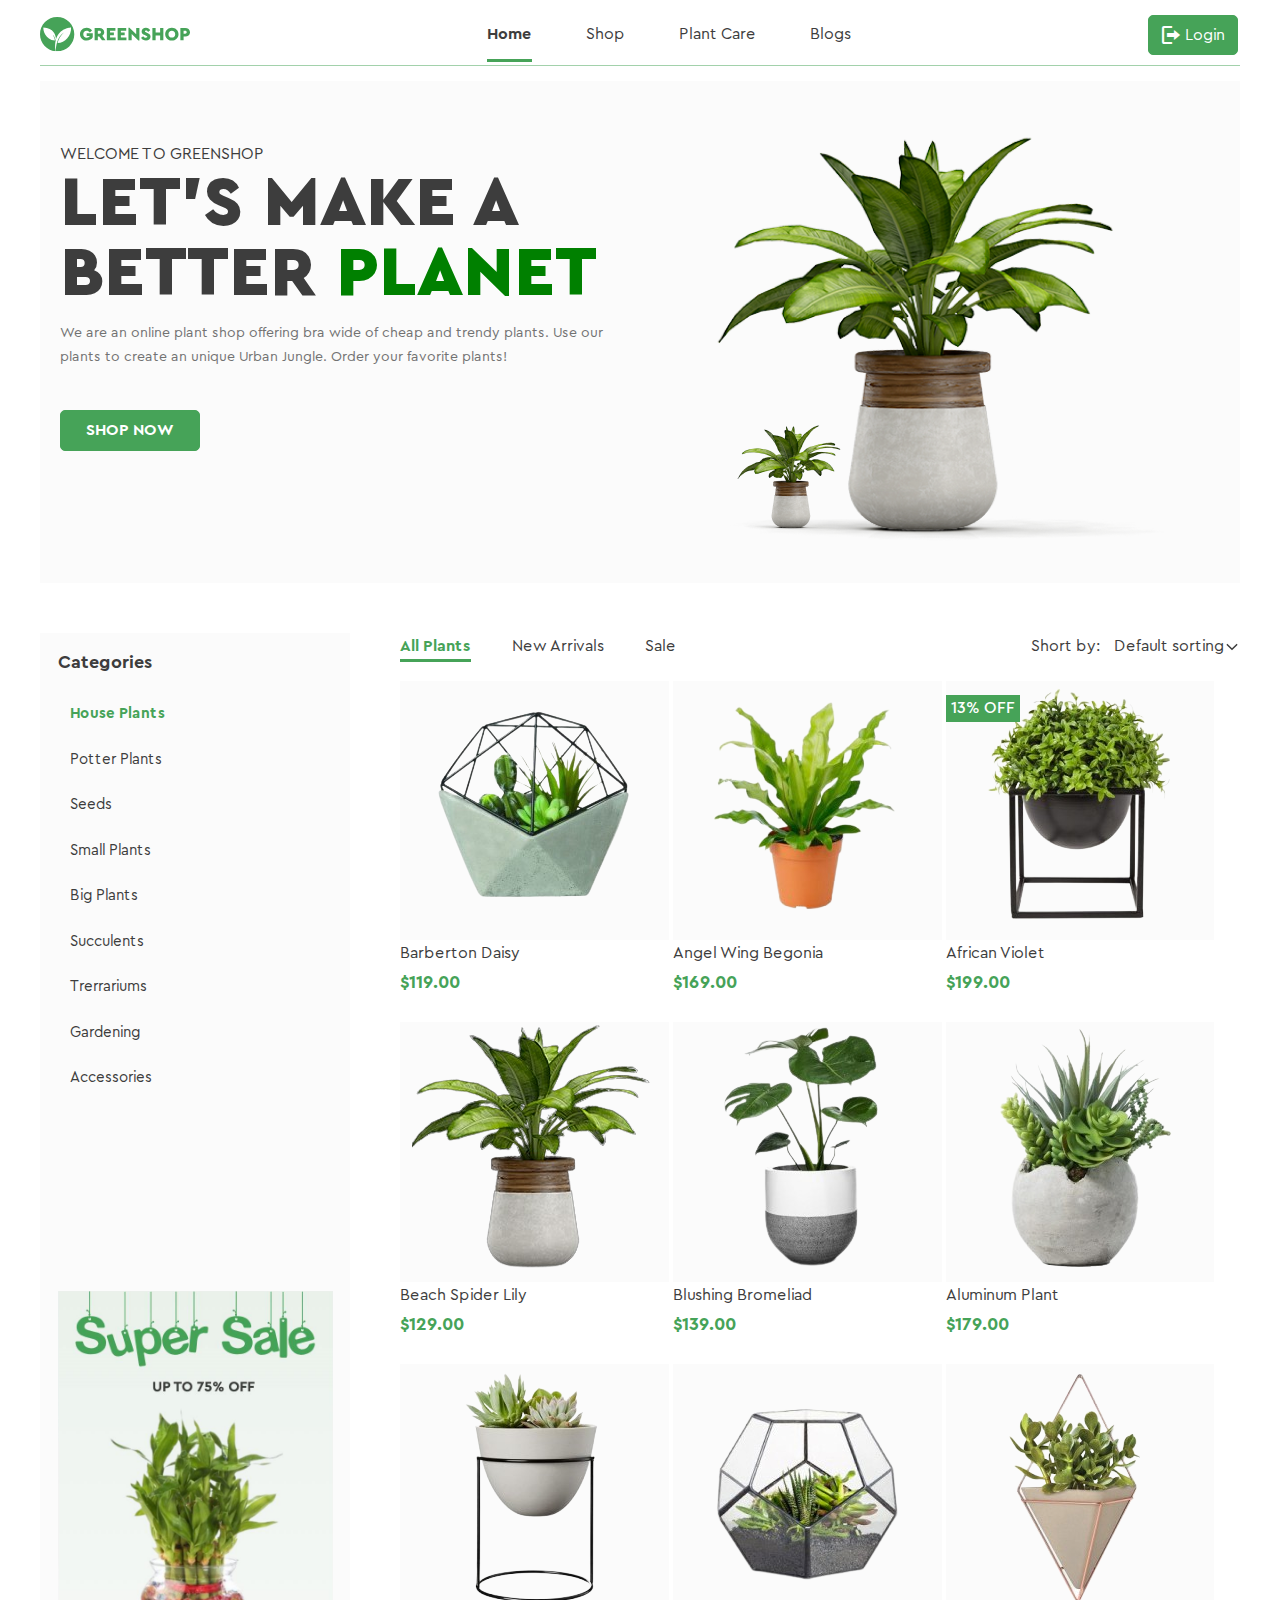
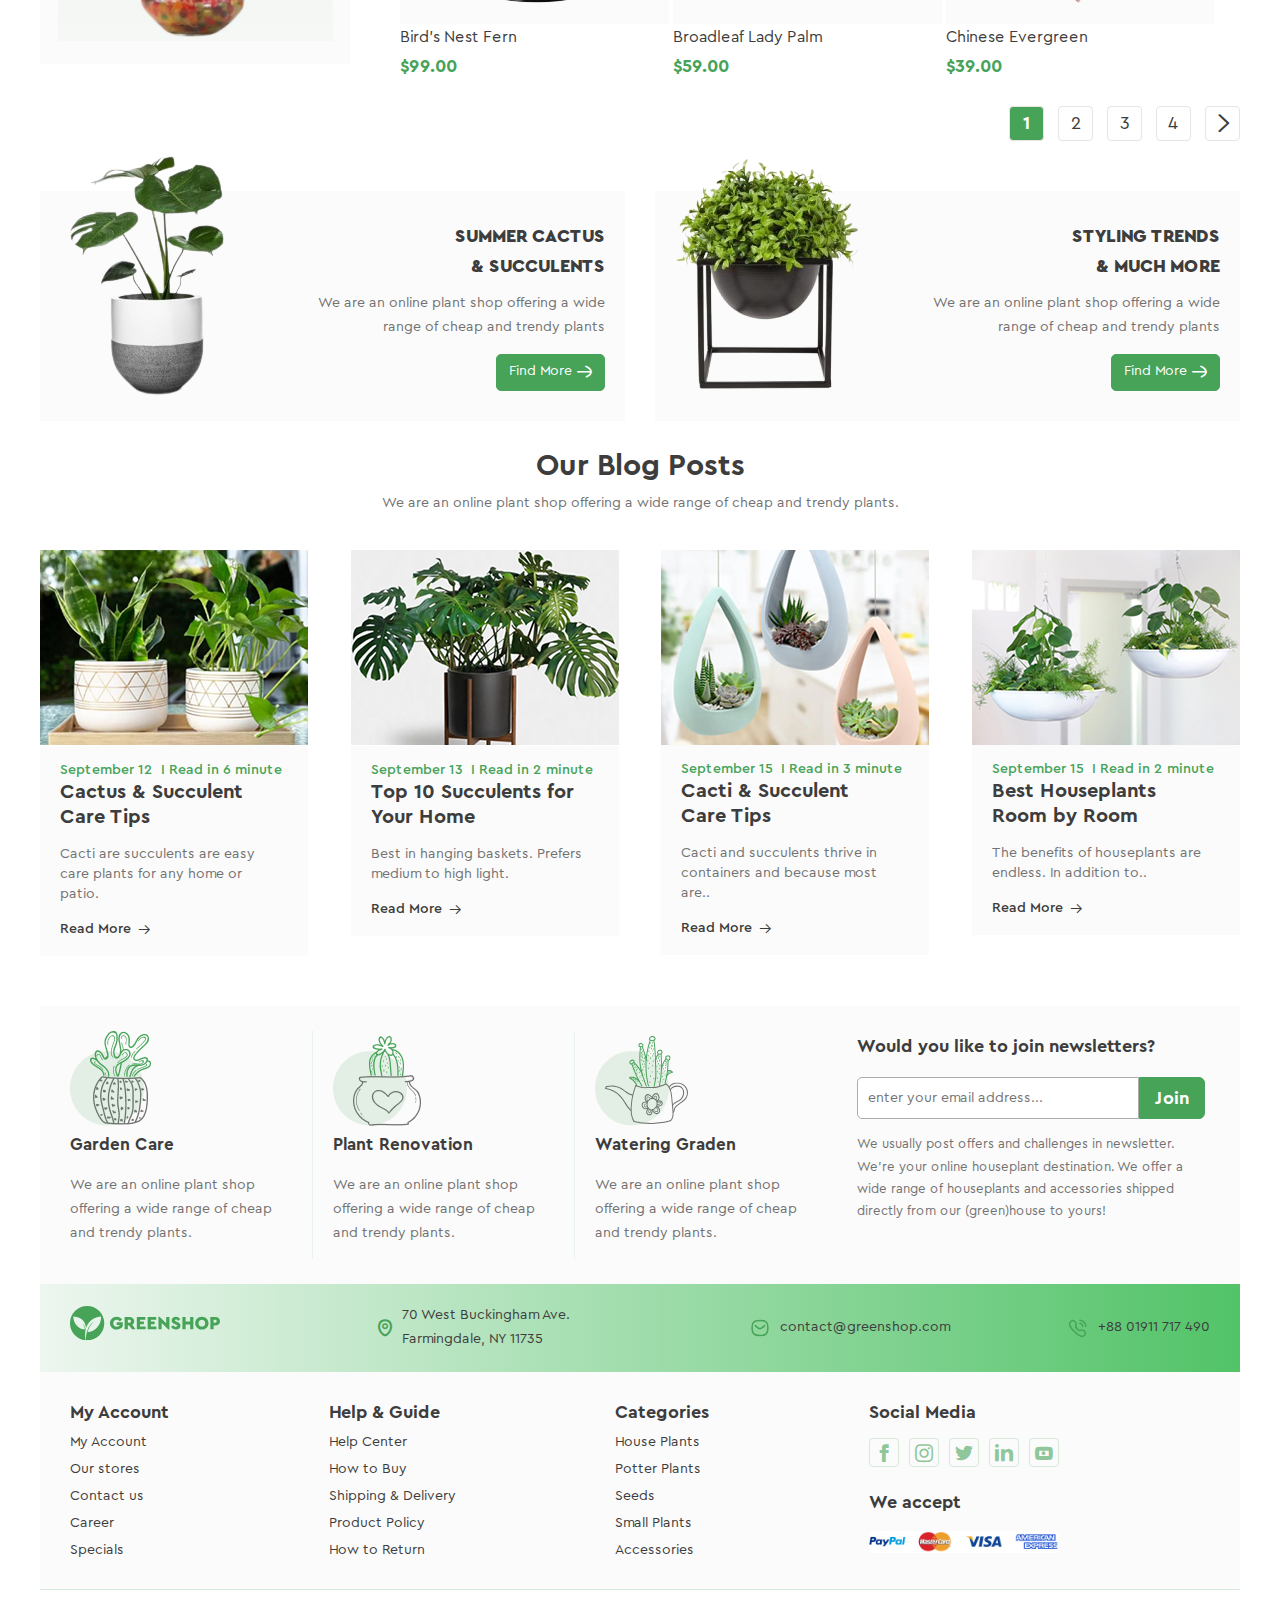
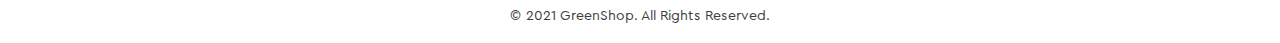
==== commit 5f6c0f4a: "add icon fonts" ====
--- a/index.html
+++ b/index.html
@@ -2,8 +2,8 @@
 <html lang="en">
 
 <head>
-    <meta charset="UTF-8" />
-    <meta name="viewport" content="width=device-width, initial-scale=1.0" />
+    <meta charset="UTF-8">
+    <meta name="viewport" content="width=device-width, initial-scale=1.0">
     <link rel="stylesheet" href="styles/reset.css">
     <link rel="stylesheet" href="styles/style.css">
     <title>Greenshop</title>
@@ -13,7 +13,7 @@
     <header class="header">
         <div class="container">
             <strong class="logo">
-                <a href="/index.html"> <img src="/images/logo.svg" alt="greenshop logo" /> </a>
+                <a href="/index.html"> <img src="/images/logo.svg" alt="greenshop logo"> </a>
             </strong>
             <nav class="header__nav">
                 <ul class="header__nav-list">
@@ -42,8 +42,8 @@
                 </ul>
             </nav>
             <span class="logout">
-                <a href="#" class="btn">
-                    <img src="/images/logout.svg" alt="Login" width="19" />
+                <a href="/register.html" class="btn">
+                    <i class="icon-log-out"></i>
                     <span>Login</span>
                 </a>
             </span>
@@ -102,9 +102,9 @@
                     <div class="goods_img">
                         <a href="#"> <img src="/images/barberton.png" alt="Barberton Daisy"></a>
                         <div class="short_tabs_icon">
-                            <a class="short_tabs_icon_img" href="#"><img src="/images/shopping.svg" alt=""></a>
-                            <a class="short_tabs_icon_img" href="#"><img src="/images/heart.svg" alt=""></a>
-                            <a class="short_tabs_icon_img" href="#"><img src="/images/glass.svg" alt=""></a>
+                            <a class="short_tabs_icon_img icon-shopping" href="#"></a>
+                            <a class="short_tabs_icon_img icon-heart" href="#"></a>
+                            <a class="short_tabs_icon_img icon-glass" href="#"></a>
                         </div>
                     </div>
                     <h5>Barberton Daisy</h5>
@@ -114,9 +114,9 @@
                     <div class="goods_img">
                         <a href="#"><img src="/images/begonia.png" alt="Angel Wing Begonia"></a>
                         <div class="short_tabs_icon">
-                            <a class="short_tabs_icon_img" href="#"><img src="/images/shopping.svg" alt=""></a>
-                            <a class="short_tabs_icon_img" href="#"><img src="/images/heart.svg" alt=""></a>
-                            <a class="short_tabs_icon_img" href="#"><img src="/images/glass.svg" alt=""></a>
+                            <a class="short_tabs_icon_img icon-shopping" href="#"></a>
+                            <a class="short_tabs_icon_img icon-heart" href="#"></a>
+                            <a class="short_tabs_icon_img icon-glass" href="#"></a>
                         </div>
                     </div>
                     <h5>Angel Wing Begonia</h5>
@@ -127,9 +127,9 @@
                     <div class="goods_img">
                         <a href="#"><img src="/images/african-violet.png" alt="African Violet"></a>
                      <div class="short_tabs_icon">
-                        <a class="short_tabs_icon_img" href="#"><img src="/images/shopping.svg" alt=""></a>
-                        <a class="short_tabs_icon_img" href="#"><img src="/images/heart.svg" alt=""></a>
-                        <a class="short_tabs_icon_img" href="#"><img src="/images/glass.svg" alt=""></a>
+                        <a class="short_tabs_icon_img icon-shopping" href="#"></a>
+                        <a class="short_tabs_icon_img icon-heart" href="#"></a>
+                        <a class="short_tabs_icon_img icon-glass" href="#"></a>
                      </div>
                     </div>
                     <h5>African Violet</h5>
@@ -139,9 +139,9 @@
                     <div class="goods_img">
                         <a href="#"><img src="/images/spider-lily.png" alt="Beach Spider Lily"></a>
                         <div class="short_tabs_icon">
-                            <a class="short_tabs_icon_img" href="#"><img src="/images/shopping.svg" alt=""></a>
-                            <a class="short_tabs_icon_img" href="#"><img src="/images/heart.svg" alt=""></a>
-                            <a class="short_tabs_icon_img" href="#"><img src="/images/glass.svg" alt=""></a>
+                            <a class="short_tabs_icon_img icon-shopping" href="#"></a>
+                            <a class="short_tabs_icon_img icon-heart" href="#"></a>
+                            <a class="short_tabs_icon_img icon-glass" href="#"></a>
                         </div>
                     </div>
                     <h5>Beach Spider Lily</h5>
@@ -151,9 +151,9 @@
                     <div class="goods_img">
                         <a href="#"><img src="/images/blushing-bromeliad.png" alt="Blushing Bromeliad"></a>
                         <div class="short_tabs_icon">
-                            <a class="short_tabs_icon_img" href="#"><img src="/images/shopping.svg" alt=""></a>
-                            <a class="short_tabs_icon_img" href="#"><img src="/images/heart.svg" alt=""></a>
-                            <a class="short_tabs_icon_img" href="#"><img src="/images/glass.svg" alt=""></a>
+                        <a class="short_tabs_icon_img icon-shopping" href="#"></a>
+                        <a class="short_tabs_icon_img icon-heart" href="#"></a>
+                        <a class="short_tabs_icon_img icon-glass" href="#"></a>
                         </div>
                     </div>
                     <h5>Blushing Bromeliad</h5>
@@ -163,9 +163,9 @@
                     <div class="goods_img">
                         <a href="#"><img src="/images/aluminum-plant.png" alt="Aluminum Plant"></a>
                         <div class="short_tabs_icon">
-                            <a class="short_tabs_icon_img" href="#"><img src="/images/shopping.svg" alt=""></a>
-                            <a class="short_tabs_icon_img" href="#"><img src="/images/heart.svg" alt=""></a>
-                            <a class="short_tabs_icon_img" href="#"><img src="/images/glass.svg" alt=""></a>
+                            <a class="short_tabs_icon_img icon-shopping" href="#"></a>
+                            <a class="short_tabs_icon_img icon-heart" href="#"></a>
+                            <a class="short_tabs_icon_img icon-glass" href="#"></a>
                         </div>
                     </div>
                     <h5>Aluminum Plant</h5>
@@ -175,9 +175,9 @@
                     <div class="goods_img">
                         <a href="#"><img src="/images/nest-fern.png" alt="Bird's Nest Fern"></a>
                         <div class="short_tabs_icon">
-                            <a class="short_tabs_icon_img" href="#"><img src="/images/shopping.svg" alt=""></a>
-                            <a class="short_tabs_icon_img" href="#"><img src="/images/heart.svg" alt=""></a>
-                            <a class="short_tabs_icon_img" href="#"><img src="/images/glass.svg" alt=""></a>
+                            <a class="short_tabs_icon_img icon-shopping" href="#"></a>
+                            <a class="short_tabs_icon_img icon-heart" href="#"></a>
+                            <a class="short_tabs_icon_img icon-glass" href="#"></a>
                         </div>
                     </div>
                     <h5>Bird's Nest Fern</h5>
@@ -187,9 +187,9 @@
                     <div class="goods_img">
                         <a href="#"><img src="/images/lady-palm.png" alt="Broadleaf Lady Palm"></a>
                         <div class="short_tabs_icon">
-                            <a class="short_tabs_icon_img" href="#"><img src="/images/shopping.svg" alt=""></a>
-                            <a class="short_tabs_icon_img" href="#"><img src="/images/heart.svg" alt=""></a>
-                            <a class="short_tabs_icon_img" href="#"><img src="/images/glass.svg" alt=""></a>
+                            <a class="short_tabs_icon_img icon-shopping" href="#"></a>
+                            <a class="short_tabs_icon_img icon-heart" href="#"></a>
+                            <a class="short_tabs_icon_img icon-glass" href="#"></a>
                         </div>
                     </div>
                     <h5>Broadleaf Lady Palm</h5>
@@ -199,9 +199,9 @@
                     <div class="goods_img">
                         <a href="#"><img src="/images/evergreen.png" alt="Chinese Evergreen"></a>
                         <div class="short_tabs_icon">
-                            <a class="short_tabs_icon_img" href="#"><img src="/images/shopping.svg" alt=""></a>
-                            <a class="short_tabs_icon_img" href="#"><img src="/images/heart.svg" alt=""></a>
-                            <a class="short_tabs_icon_img" href="#"><img src="/images/glass.svg" alt=""></a>
+                            <a class="short_tabs_icon_img icon-shopping" href="#"></a>
+                            <a class="short_tabs_icon_img icon-heart" href="#"></a>
+                            <a class="short_tabs_icon_img icon-glass" href="#"></a>
                         </div>
                     </div>
                     <h5>Chinese Evergreen</h5>
@@ -213,9 +213,7 @@
                 <li><a href="#">2</a></li>
                 <li><a href="#">3</a></li>
                 <li><a href="#">4</a></li>
-                <li><a href="#">
-                    <img src="/images/arrow-right.svg" alt="">
-                </a></li>
+                <li><a class="icon-frame" href="#"></a></li>
              </ul>
           </div>
          </section>
@@ -233,7 +231,7 @@
                         </div>
                         <a href="#" class="btn">
                             <span>Find More</span>
-                            <img src="/images/arrow-new-right.svg" alt="" width="18" />
+                            <i class="icon-arrow-right"></i>
                         </a>
                     </div>
                 </div>
@@ -250,7 +248,7 @@
                         </div>
                         <a href="#" class="btn">
                             <span>Find More  </span>
-                            <img src="/images/arrow-new-right.svg" alt="" width="18"/>
+                            <i class="icon-arrow-right"></i>
                         </a>
                     </div>
                 </div>
@@ -272,7 +270,8 @@
                         <h4 class="body-blog_tittle">Cactus & Succulent
                             Care Tips</h4>
                         <p class="body-blog_text">Cacti are succulents are easy care plants for any home or patio.</p>
-                        <div class="body-blog-link"><a class="body-blog_link" href="#"> <span> Read More <img src="/images/arrow-new-r2.svg" alt=""></span></a></div>
+                        <div class="body-blog-link"><a class="body-blog_link" href="#"> <span> Read More <i class="icon-arrow-r"></i></span></a>
+                        </div>
                      </div>
                     </div>
                     <div class="body_blog_item">
@@ -287,7 +286,8 @@
                             <h4 class="body-blog_tittle">Top 10 Succulents for
                                 Your Home</h4>
                             <p class="body-blog_text">Best in hanging baskets. Prefers medium to high light.</p>
-                            <div class="body-blog-link"><a class="body-blog_link" href="#"> <span> Read More <img src="/images/arrow-new-r2.svg" alt=""></span></a></div>
+                            <div class="body-blog-link"><a class="body-blog_link" href="#"> <span> Read More <i class="icon-arrow-r"></i></span></a>
+                            </div>
                         </div>
                     </div>
                     <div class="body_blog_item">
@@ -302,7 +302,8 @@
                             <h4 class="body-blog_tittle">Cacti & Succulent
                                 Care Tips</h4>
                             <p class="body-blog_text">Cacti and succulents thrive in containers and because most are..</p>
-                            <div class="body-blog-link"><a class="body-blog_link" href="#"> <span> Read More <img src="/images/arrow-new-r2.svg" alt=""></span></a></div>
+                            <div class="body-blog-link"><a class="body-blog_link" href="#"> <span> Read More <i class="icon-arrow-r"></i></span></a>
+                            </div>
                         </div>
                     </div>
                     <div class="body_blog_item">
@@ -317,7 +318,7 @@
                             <h4 class="body-blog_tittle">Best Houseplants
                                 Room by Room</h4>
                             <p class="body-blog_text">The benefits of houseplants are endless. In addition to..</p>
-                            <div class="body-blog-link"><a class="body-blog_link" href="#"> <span> Read More <img src="/images/arrow-new-r2.svg" alt=""></span></a></div>
+                            <div class="body-blog-link"><a class="body-blog_link" href="#"> <span> Read More <i class="icon-arrow-r"></i></span></a></div>
                         </div>
                     </div>
                 </div>
@@ -344,7 +345,7 @@
                 <h3>Would you like to join newsletters?</h3>
                 <div class="email">
                     <input type="email" placeholder="enter your email address..." >
-                    <button class="btn_join" type="submit" class="btn_join">Join</button>
+                    <button class="btn_join" type="submit">Join</button>
                 </div>
                 <p>We usually post offers and challenges in newsletter. We’re your online houseplant destination. We offer a wide range of
                 houseplants and accessories shipped directly from our (green)house to yours!</p>
@@ -356,7 +357,7 @@
                     <a href="#"><img src="/images/logo.svg" alt=""></a>
                 </li>
                 <li class="contact_list_item">
-                    <img src="/images/icon_geo.svg" alt="">
+                    <i class="icon-map"></i>
                     <address><a href="">70 West Buckingham Ave.
                     Farmingdale, NY 11735</a></address>
                 </li>
@@ -403,18 +404,18 @@
                 <li class="third_li">
                     <h3>Social Media</h3>
                 </li>
-                 <ul class="social_icon">
-                    <li class="social_icon_img"><a href="#"><img src="/images/facebook.svg" alt=""></a></li>
-                    <li class="social_icon_img"><a href="#"><img src="/images/instagram.svg" alt=""></a></li>
-                    <li class="social_icon_img"><a href="#"><img src="/images/twitter.svg" alt=""></a></li>
-                    <li class="social_icon_img"><a href="#"><img src="/images/linkedin.svg" alt=""></a></li>
-                    <li class="social_icon_img"><a href="#"><img src="/images/union.svg" alt=""></a></li>
-                 </ul>
+                <li><ul class="social_icon">
+                    <li class="social_icon_img"><a class="icon-facebook" href="#"></a></li>
+                    <li class="social_icon_img"><a class="icon-instagram" href="#"></a></li>
+                    <li class="social_icon_img"><a class="icon-twitter" href="#"></a></li>
+                    <li class="social_icon_img"><a class="icon-linkedin" href="#"></a></li>
+                    <li class="social_icon_img"><a class="icon-union" href="#"></a></li>
+                </ul></li>
                 <li class="third_li"><h4>We accept</h4></li>
             </ul>
         </nav>
         <div class="copyright">
-            <span>&copy 2021 GreenShop. All Rights Reserved.</span>
+            <span>&copy; 2021 GreenShop. All Rights Reserved.</span>
 
         </div>
     </div>
--- a/styles/style.css
+++ b/styles/style.css
@@ -81,6 +81,104 @@
     font-weight: 600;
     font-style: italic;
 }
+
+
+@font-face {
+    font-family: 'icomoon';
+    src: url('../fonts/icomoon.eot?v4ygxo');
+    src: url('../fonts/icomoon.eot?v4ygxo#iefix') format('embedded-opentype'),
+        url('../fonts/icomoon.ttf?v4ygxo') format('truetype'),
+        url('../fonts/icomoon.woff?v4ygxo') format('woff'),
+        url('../fonts/icomoon.svg?v4ygxo#icomoon') format('svg');
+    font-weight: normal;
+    font-style: normal;
+    font-display: block;
+}
+
+[class^="icon-"],
+[class*=" icon-"] {
+    /* use !important to prevent issues with browser extensions that change fonts */
+    font-family: 'icomoon' !important;
+    speak: never;
+    font-style: normal;
+    font-weight: normal;
+    font-variant: normal;
+    text-transform: none;
+    line-height: 1;
+
+    /* Better Font Rendering =========== */
+    -webkit-font-smoothing: antialiased;
+    -moz-osx-font-smoothing: grayscale;
+}
+
+.icon-log-out:before {
+    content: "\e908";
+}
+
+.icon-map:before {
+    content: "\e902";
+}
+
+.icon-arrow-right:before {
+    content: "\e910";
+}
+
+.icon-arrow-down:before {
+    content: "\e900";
+}
+
+.icon-arrow-r:before {
+    content: "\e901";
+}
+
+.icon-calling:before {
+    content: "\e903";
+}
+
+.icon-facebook:before {
+    content: "\e904";
+}
+
+.icon-frame:before {
+    content: "\e905";
+}
+
+.icon-glass:before {
+    content: "\e906";
+}
+
+.icon-heart:before {
+    content: "\e907";
+}
+
+.icon-instagram:before {
+    content: "\e909";
+}
+
+.icon-linkedin:before {
+    content: "\e90a";
+}
+
+.icon-logout:before {
+    content: "\e90b";
+}
+
+.icon-message:before {
+    content: "\e90c";
+}
+
+.icon-shopping:before {
+    content: "\e90d";
+}
+
+.icon-twitter:before {
+    content: "\e90e";
+}
+
+.icon-union:before {
+    content: "\e90f";
+}
+
 
 body {
     font-family: 'Cera Pro', sans-serif;
@@ -121,11 +219,13 @@
     border: 1px solid #46A358;
     text-align: center;
     font-weight: 500;
+    transition: background-color 0.2s, transform 0.2s linear;
 }
 
 .btn:hover {
     background: #fff;
     color: #46A358;
+    transform: scale(1.1);
 }
 
 
@@ -164,8 +264,12 @@
 
 .header__nav-list li {
     display: inline-block;
+}
+
+.header-nav__list-item {
     margin: 0 25px;
 }
+
 
 .header__nav-list a {
     text-decoration: none;
@@ -173,6 +277,7 @@
     padding-bottom: 24px;
     position: relative;
 }
+
 
 
 .header__nav-list li.active a:after,
@@ -195,13 +300,13 @@
 .header-nav__submenu a {
     padding: 10px 15px;
     display: block;
-    color: #3D3D3D;
-    font-size: 16px;
-    font-weight: 400;
-    text-decoration: none;
-}
-
-.header-nav__submenu a:hover {
+}
+
+.header-nav__submenu li {
+    background: #EDF6EE;
+}
+
+.header-nav__submenu li:hover>a {
     background-color: #1A712A;
     color: #fff;
     font-size: 16px;
@@ -230,6 +335,15 @@
     line-height: 1;  
 }
 
+.header-nav__submenu-item:has(ul):hover>a:after {
+    content: url("../images/frame-white.svg");
+    position: absolute;
+    top: 5px;
+    right: 10px;
+    font-size: 25px;
+    line-height: 1;
+}
+
 .header-nav__list li:hover .header-nav__submenu,
 .header-nav__submenu-item:hover .header-nav__secondmenu {
     display: block;
@@ -240,7 +354,8 @@
     display: none;
     transform: translateX(-50%);
     padding-top: 34px;
-    left: 20px;
+    left: 50%;
+    padding-left: 0;
 }
 
 .header-nav__submenu a {
@@ -252,7 +367,8 @@
 .header-nav__secondmenu {
     padding: 0;
     position: absolute;
-    left: 230px;
+    left: 100%;
+    padding-left: 2px;
     top: 34px;
     display: none;
 }
@@ -263,6 +379,15 @@
 
 .active a {
     font-weight: 700;
+}
+
+.logout i,
+.logout span {
+    vertical-align: middle;
+}
+
+.logout i {
+    font-size: 20px;
 }
 
 .goods-assort__filter .active a,
@@ -374,6 +499,13 @@
     color: #46A358;
 }
 
+.sidebar__categories li:hover {
+    font-weight: 700;
+    transform: scale(1.1);
+    transform-origin: left;
+    transition: transform 0.1s;
+}
+
 .sidebar-img{
     text-align: center;
     margin-top: 200px;
@@ -411,6 +543,11 @@
 
 .goods-assort__filter a:hover {
     color: #46A358;
+}
+
+.goods-assort__filter li:hover{
+    transform: scale(1.1);
+    transition: transform 0.2s;
 }
 
 .goods-assort__filter a {
@@ -484,13 +621,16 @@
 .short_tabs_icon_img {
     height: 30px;
     padding: 5px;
+    font-size: 20px;
+    color: rgba(61, 61, 61, 1);
     background-color: #fff;
     border-radius: 4px;
     display: none;
-}
-
-.short_tabs_icon_img img:hover {
-    opacity: 0.6;
+    text-decoration: none;
+}
+
+.short_tabs_icon a:hover {
+    color: rgba(70, 163, 88, 1);
 }
 
 .info-sale {
@@ -534,7 +674,10 @@
     margin-left: 10px;
     display: inline-block;
     text-align: center;
-}
+    vertical-align: middle;
+}
+
+
 
 .pages-site a {
     width: 35px;
@@ -542,8 +685,9 @@
     display: inline-block;
     border-radius: 4px;
     border: 1px solid #e5e5e5;
-    padding-top: 3px;
+    font-size: 18px;
     text-decoration: none;
+    line-height: 1.8;
     color: inherit;
 }
 
@@ -586,6 +730,12 @@
     justify-content: center;
 }
 
+.info_item_content i{
+    padding-left: 5px;
+    line-height: 1.8;
+}
+
+
 .info_tittle {
     max-width: 150px;
     font-weight: 900;
@@ -605,6 +755,8 @@
     margin: 0;
 }
 
+
+
 .info_item a {
     display: flex;
     justify-content: center;
@@ -680,6 +832,13 @@
     font-size: 14px;
     color: #3d3d3d;
     text-decoration: none;
+}
+
+
+
+.body-blog_link i{
+    font-size: 16px;
+    padding-left: 5px;
 }
 
 .body-blog_box a:hover {
@@ -768,6 +927,7 @@
     padding: 10px 15px;
     border: 1px solid #46A358;
     text-decoration: none;
+    transition: background-color 0.4s, transform 0.4s linear;
 }
 
 .btn_join:hover {
@@ -815,6 +975,13 @@
 .contact_list_item address {
     font-style: normal;
     max-width: 70%;
+}
+
+
+.contact_list_item i{
+    margin-right: 10px;
+    font-size: 18px;
+    color: rgba(70, 163, 88, 1);
 }
 
 .contact_list_item img{
@@ -887,13 +1054,17 @@
     border: 1px solid #46A35833;
 }
 
-.social_icon_img img{
+.social_icon_img a {
+    color: rgba(70, 163, 88, 0.6);
+    text-decoration: none;
+    font-size: 18px;
     vertical-align: middle;
 }
 
 
-.social_icon_img:hover {
-    opacity: 0.6;
+.social_icon_img a:hover {
+    color: #1A712A;
+    /* opacity: 0.6; */
 }
 
 .copyright {
